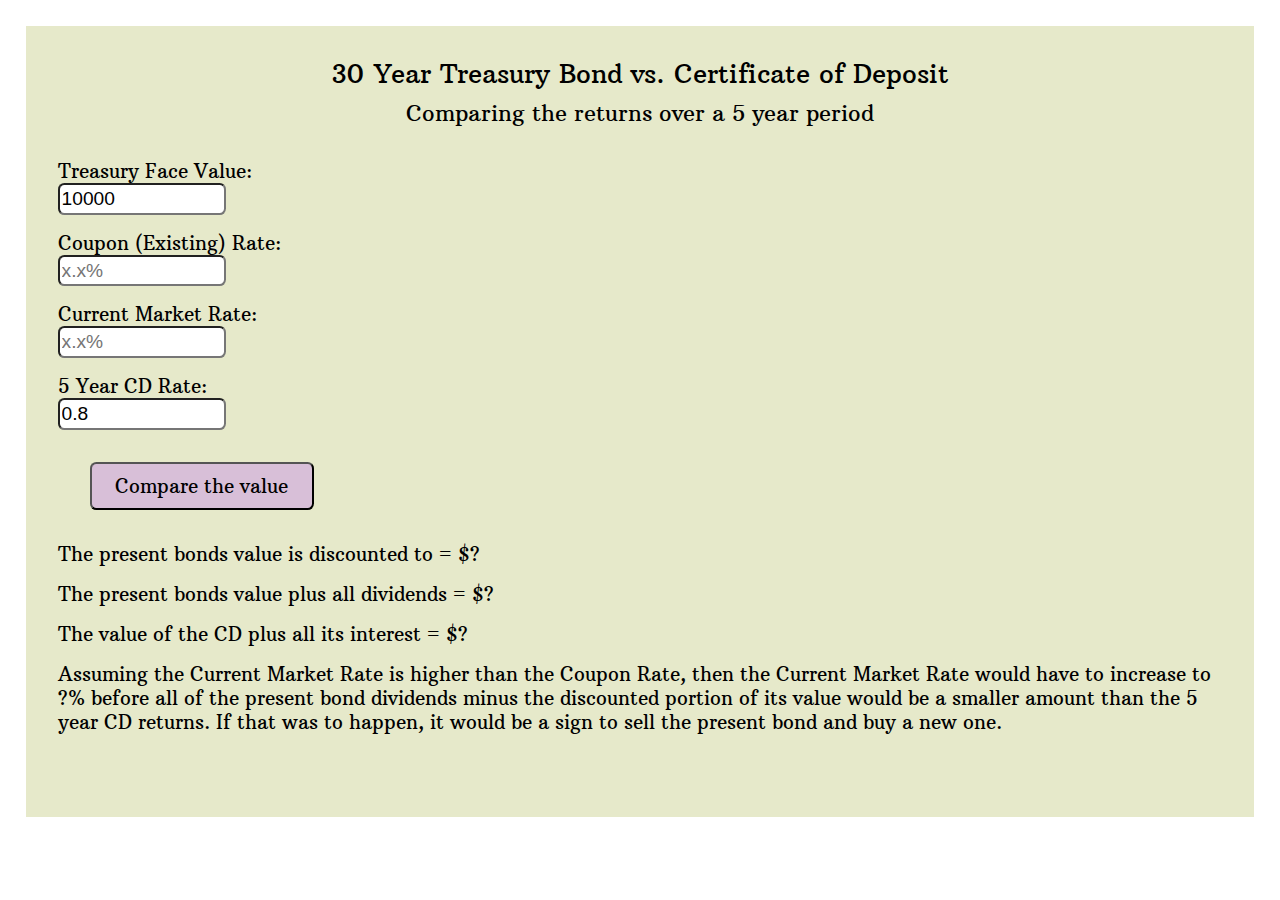
==== index.html @ 489ad0e9 "Changed title of index - removed Bond" ====
<!DOCTYPE html>
<html lang="en">
<head>
	<meta charset="utf-8">
	<meta name="viewport" content="width=device-width, initial-scale=1.0">
	<meta http-equiv="X-UA-Compatible" content="IE=edge, chrome=1">

	<title>Value of Treasury bonds</title>
	
	<meta name="description" content="Describe website for search engines.">
	
	<link rel="shortcut icon" href="./assets/rotateBondFavicon.ico" type="image/x-icon">

	<link rel="stylesheet" type="text/css" href="./cssBond.css">

</head>
<body>
	<div id="blanket">
		<div id="title">
			<div id="main">30 Year Treasury Bond vs. Certificate of Deposit</div>
			<div id="minor">Comparing the returns over a 5 year period</div>
		</div>
		
		<div id="entries">
			<div class="flexColumn">
				<label for="faceV">Treasury Face Value:</label>
				<input type="text" id="faceV" name="faceV" placeholder="$" autocomplete="off" value=10000></div>
			<div class="flexColumn entryTop">
				<label for="couponR">Coupon (Existing) Rate:</label>
				<input type="text" id="couponR" name="couponR" placeholder="x.x%" autocomplete="off">
			</div>
			<div class="flexColumn entryTop">
				<label for="currentR">Current Market Rate:</label>
				<input type="text" id="currentR" name="currentR" placeholder="x.x%" autocomplete="off">
			</div>
			<div class="flexColumn entryTop">
				<label for="cdR">5 Year CD Rate:</label>
				<input type="text" id="cdR" name="cdR" placeholder="x.x%" autocomplete="off" value="0.8"></div>

			<button type="button" id="clickV">Compare the value</button>

		</div>

		<div id="results">

			<div>The present bonds value is discounted to = $<span id="presentV">?</span></div>

			<div class="entryTop">The present bonds value plus all dividends = $<span id="presentVD">?</span></div>

			<div class="entryTop">The value of the CD plus all its interest = $<span id="cdV">?</span></div>

			<div class="entryTop">Assuming the Current Market Rate is higher than the Coupon Rate, then the Current Market Rate would have to increase to <span id="whatRate">?</span>% before all of the present bond dividends minus the discounted portion of its value would be a smaller amount than the 5 year CD returns. If that was to happen, it would be a sign to sell the present bond and buy a new one.</div>

		</div>

		<div id="clearBottom"></div>

	</div>

	<script src="./bondCalculations.js"></script>

</body>
</html>
---- cssBond.css ----
@font-face { src: url("assets/arbutusSlab.ttf"); font-family: arbutus; }

html, body {
	margin: 0;
	padding: 0;
}

#blanket {
	width: 96vw;
	height: auto;
	margin: 2vw 0 0 2vw;
	background-color: rgb(230,233,202);
	font-family: arbutus;
	font-size: 1.2rem;
}

#title {
	padding: 2rem 1rem;
	text-align: center;
}

#main {
	font-size: 1.6rem;
}

#minor {
	margin-top: 0.6rem;
	font-size: 1.4rem;
}

#entries {
	margin: 0 2rem;
}

.flexColumn {
	display: flex;
	flex-direction: column;
	align-items: flex-start;
}

.entryTop {
	margin: 1rem 0 0 0;
}

input {
	width: 10rem;
	height: 1.6rem;
	font-size: 1.2rem;
	border-radius: 0.4rem;
}

#clickV {
	margin: 2rem 2rem 0 2rem;
	width: 14rem;
	height: 3rem;
	font-family: arbutus;
	font-size: 1.2rem;
	text-align: center;
	border-radius: 0.4rem;
	background-color: Thistle;

}

#results {
	margin: 2rem 2rem;
}

#clearBottom {
	width: 100%;
	height: 4vw;
}
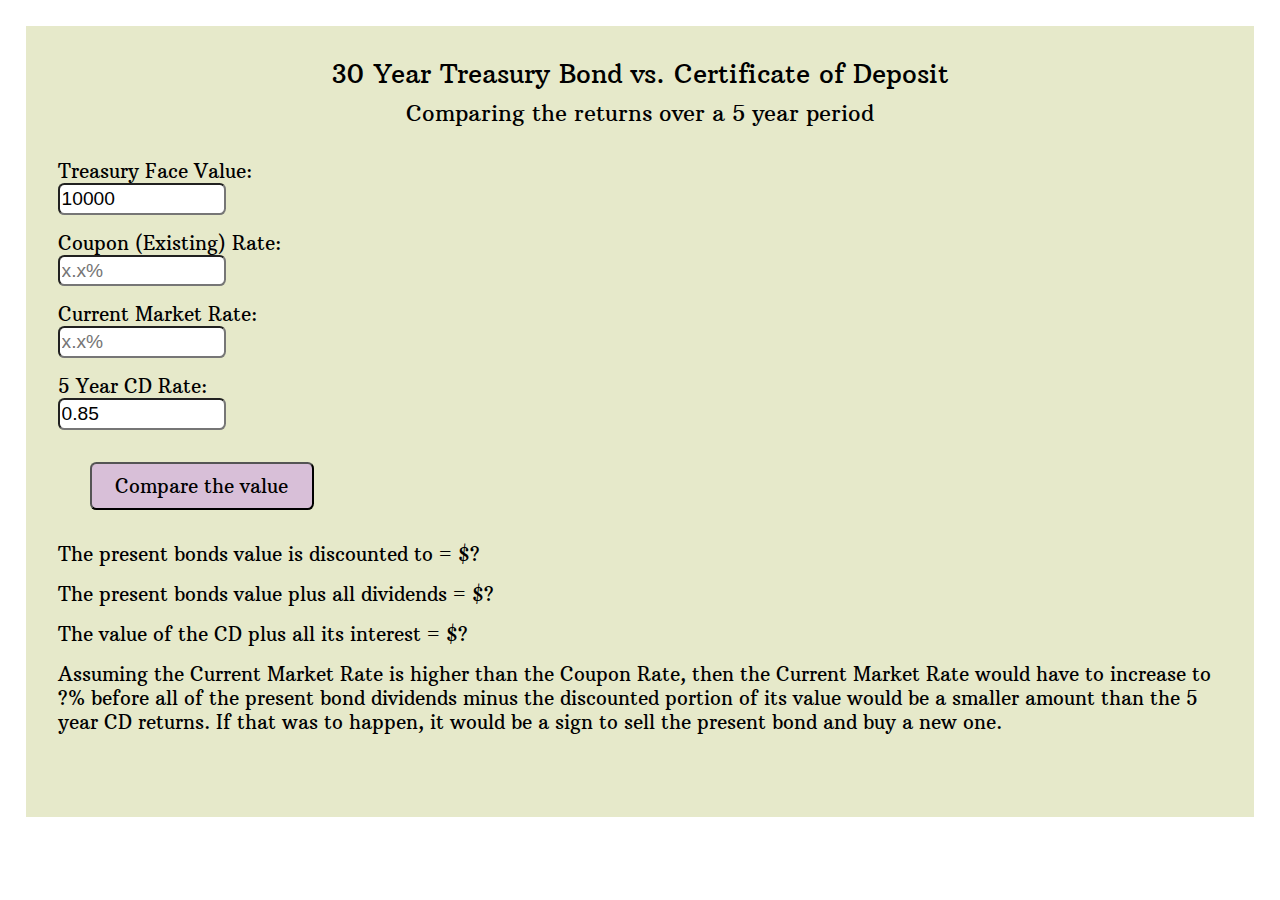
==== commit be7b7c04: "increased CD rate from 0.8 to 0.85" ====
--- a/index.html
+++ b/index.html
@@ -36,7 +36,7 @@
 			</div>
 			<div class="flexColumn entryTop">
 				<label for="cdR">5 Year CD Rate:</label>
-				<input type="text" id="cdR" name="cdR" placeholder="x.x%" autocomplete="off" value="0.8"></div>
+				<input type="text" id="cdR" name="cdR" placeholder="x.x%" autocomplete="off" value="0.85"></div>
 
 			<button type="button" id="clickV">Compare the value</button>
 
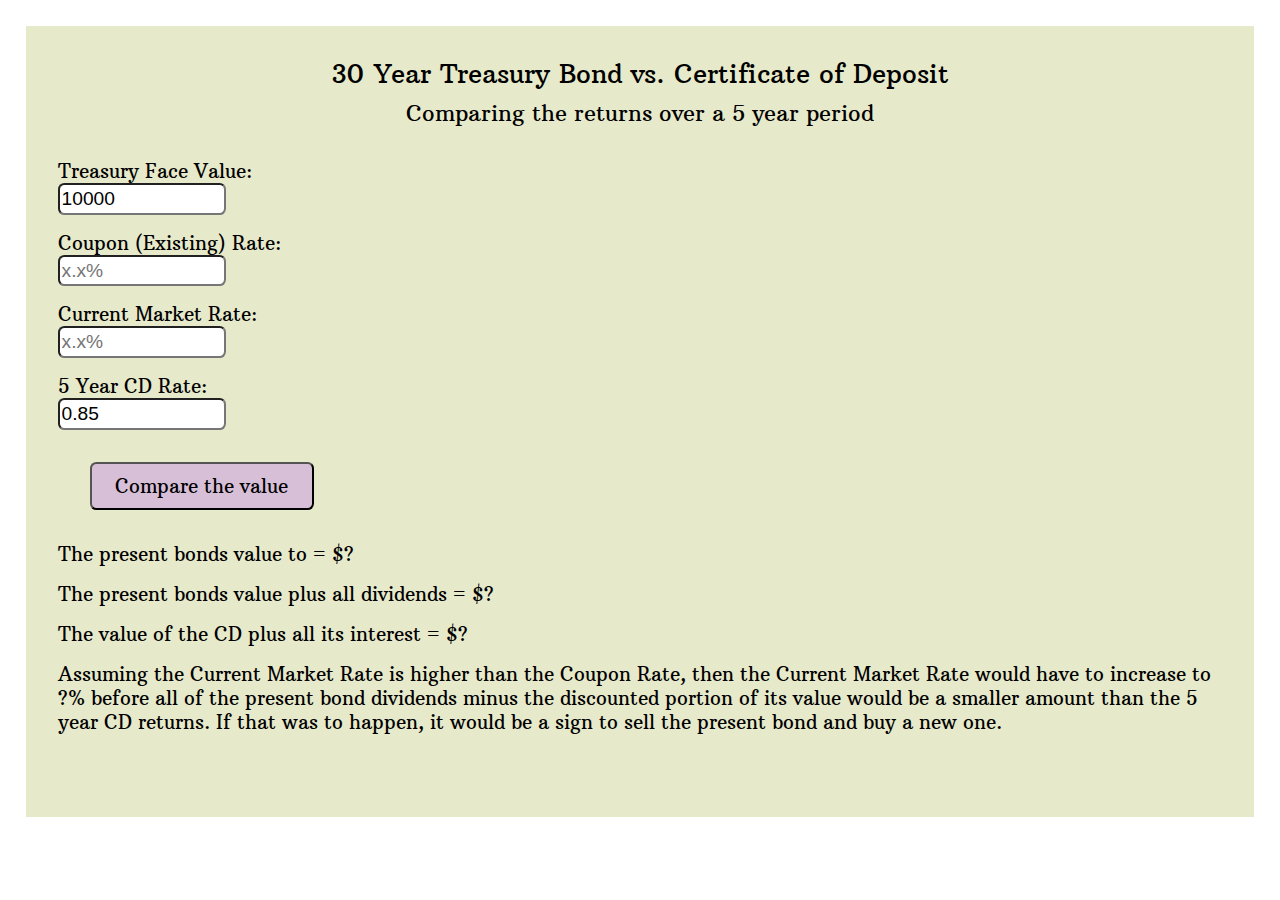
==== commit df21bb21: "added increased value" ====
--- a/index.html
+++ b/index.html
@@ -44,7 +44,7 @@
 
 		<div id="results">
 
-			<div>The present bonds value is discounted to = $<span id="presentV">?</span></div>
+			<div>The present bonds value <span id="presentDir"></span> to = $<span id="presentV">?</span></div>
 
 			<div class="entryTop">The present bonds value plus all dividends = $<span id="presentVD">?</span></div>
 
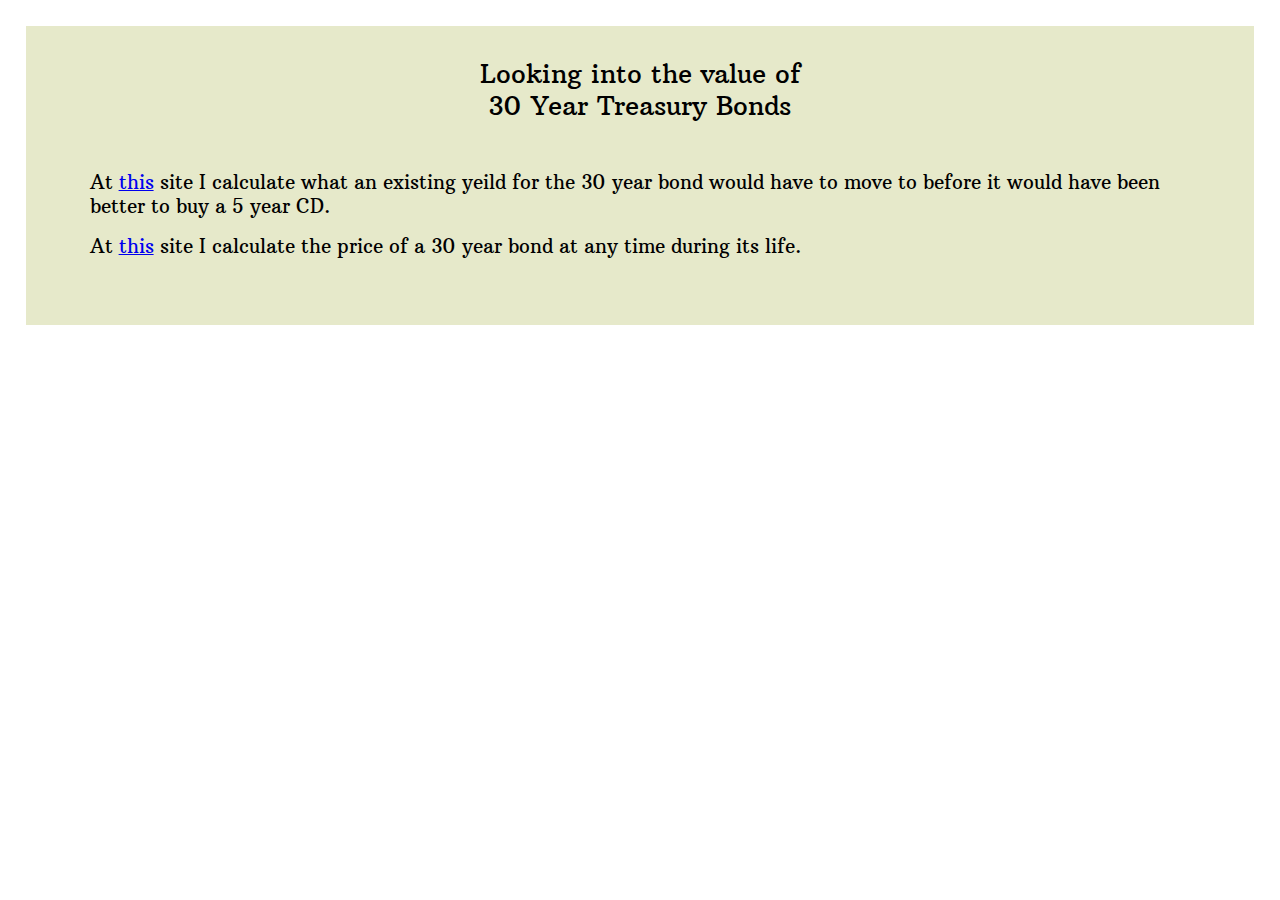
==== commit c292f280: "added two pages" ====
--- a/index.html
+++ b/index.html
@@ -16,49 +16,18 @@
 
 </head>
 <body>
-	<div id="blanket">
-		<div id="title">
-			<div id="main">30 Year Treasury Bond vs. Certificate of Deposit</div>
-			<div id="minor">Comparing the returns over a 5 year period</div>
-		</div>
-		
-		<div id="entries">
-			<div class="flexColumn">
-				<label for="faceV">Treasury Face Value:</label>
-				<input type="text" id="faceV" name="faceV" placeholder="$" autocomplete="off" value=10000></div>
-			<div class="flexColumn entryTop">
-				<label for="couponR">Coupon (Existing) Rate:</label>
-				<input type="text" id="couponR" name="couponR" placeholder="x.x%" autocomplete="off">
-			</div>
-			<div class="flexColumn entryTop">
-				<label for="currentR">Current Market Rate:</label>
-				<input type="text" id="currentR" name="currentR" placeholder="x.x%" autocomplete="off">
-			</div>
-			<div class="flexColumn entryTop">
-				<label for="cdR">5 Year CD Rate:</label>
-				<input type="text" id="cdR" name="cdR" placeholder="x.x%" autocomplete="off" value="0.85"></div>
-
-			<button type="button" id="clickV">Compare the value</button>
-
+	<div class="blanket">
+		<div class="title">
+			<div class="main">Looking into the value of</div>
+			<div class="main">30 Year Treasury Bonds</div>
 		</div>
 
-		<div id="results">
+		<div class="link">At <a href="./indexCompare.html">this</a> site I calculate what an existing yeild for the 30 year bond would have to move to before it would have been better to buy a 5 year CD.</div>
 
-			<div>The present bonds value <span id="presentDir"></span> to = $<span id="presentV">?</span></div>
+		<div class="link">At <a href="./indexPrice.html">this</a> site I calculate the price of a 30 year bond at any time during its life.</div>
 
-			<div class="entryTop">The present bonds value plus all dividends = $<span id="presentVD">?</span></div>
-
-			<div class="entryTop">The value of the CD plus all its interest = $<span id="cdV">?</span></div>
-
-			<div class="entryTop">Assuming the Current Market Rate is higher than the Coupon Rate, then the Current Market Rate would have to increase to <span id="whatRate">?</span>% before all of the present bond dividends minus the discounted portion of its value would be a smaller amount than the 5 year CD returns. If that was to happen, it would be a sign to sell the present bond and buy a new one.</div>
-
-		</div>
-
-		<div id="clearBottom"></div>
-
+		<div class="clearBottom"></div>
 	</div>
-
-	<script src="./bondCalculations.js"></script>
 
 </body>
 </html>
--- a/cssBond.css
+++ b/cssBond.css
@@ -6,7 +6,7 @@
 	padding: 0;
 }
 
-#blanket {
+.blanket {
 	width: 96vw;
 	height: auto;
 	margin: 2vw 0 0 2vw;
@@ -15,21 +15,21 @@
 	font-size: 1.2rem;
 }
 
-#title {
+.title {
 	padding: 2rem 1rem;
 	text-align: center;
 }
 
-#main {
+.main {
 	font-size: 1.6rem;
 }
 
-#minor {
+.minor {
 	margin-top: 0.6rem;
 	font-size: 1.4rem;
 }
 
-#entries {
+.entries {
 	margin: 0 2rem;
 }
 
@@ -50,7 +50,7 @@
 	border-radius: 0.4rem;
 }
 
-#clickV {
+.clickBtn {
 	margin: 2rem 2rem 0 2rem;
 	width: 14rem;
 	height: 3rem;
@@ -62,11 +62,15 @@
 
 }
 
-#results {
+.results {
 	margin: 2rem 2rem;
 }
 
-#clearBottom {
+.link {
+	margin: 1rem 4rem;
+}
+
+.clearBottom {
 	width: 100%;
 	height: 4vw;
 }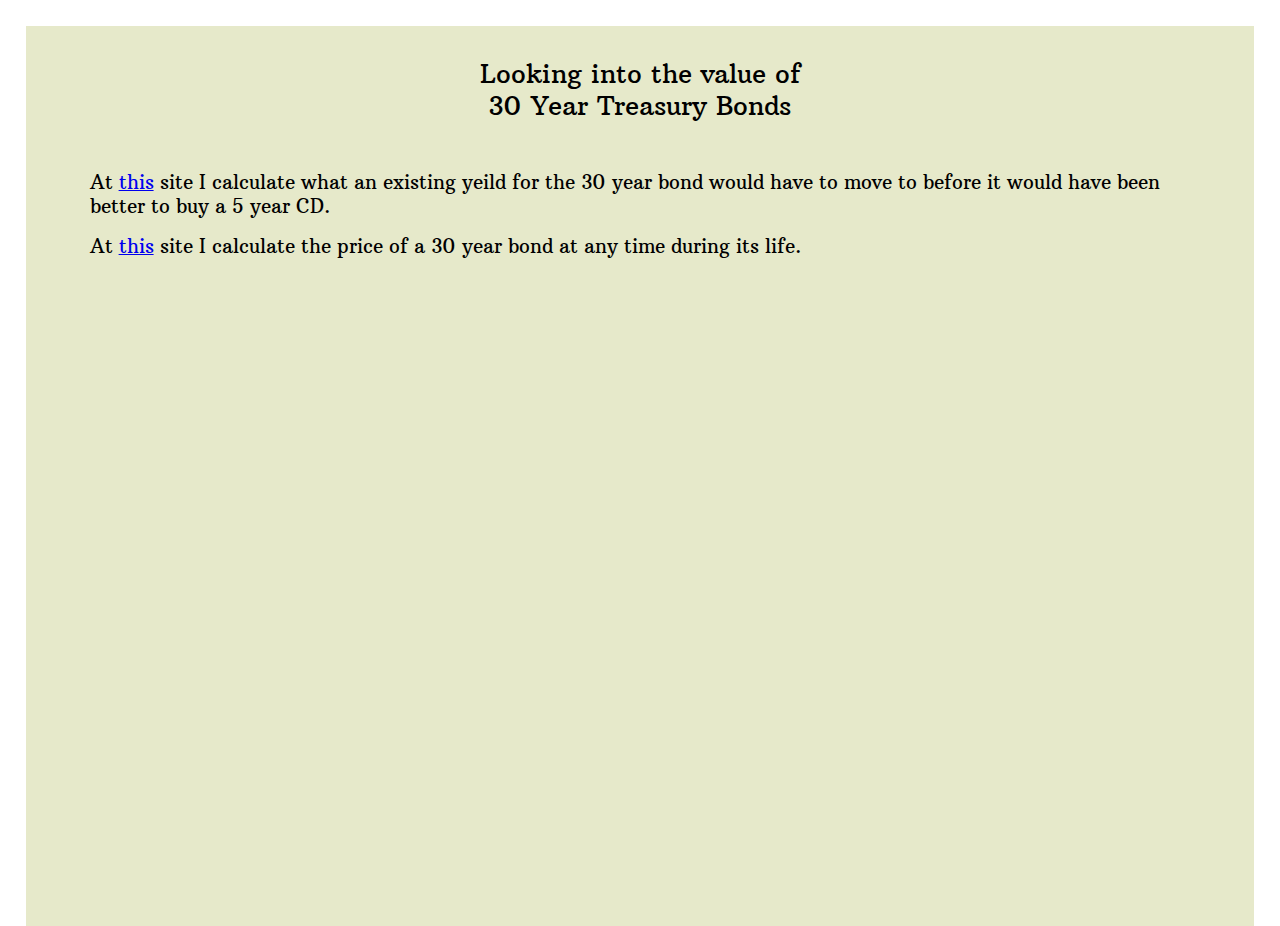
==== commit 19cc2912: "both 100vh and auto for blanket" ====
--- a/index.html
+++ b/index.html
@@ -16,7 +16,7 @@
 
 </head>
 <body>
-	<div class="blanket">
+	<div class="blanket viewHeight">
 		<div class="title">
 			<div class="main">Looking into the value of</div>
 			<div class="main">30 Year Treasury Bonds</div>
--- a/cssBond.css
+++ b/cssBond.css
@@ -13,6 +13,10 @@
 	background-color: rgb(230,233,202);
 	font-family: arbutus;
 	font-size: 1.2rem;
+}
+
+.viewHeight {
+	height: 100vh;
 }
 
 .title {
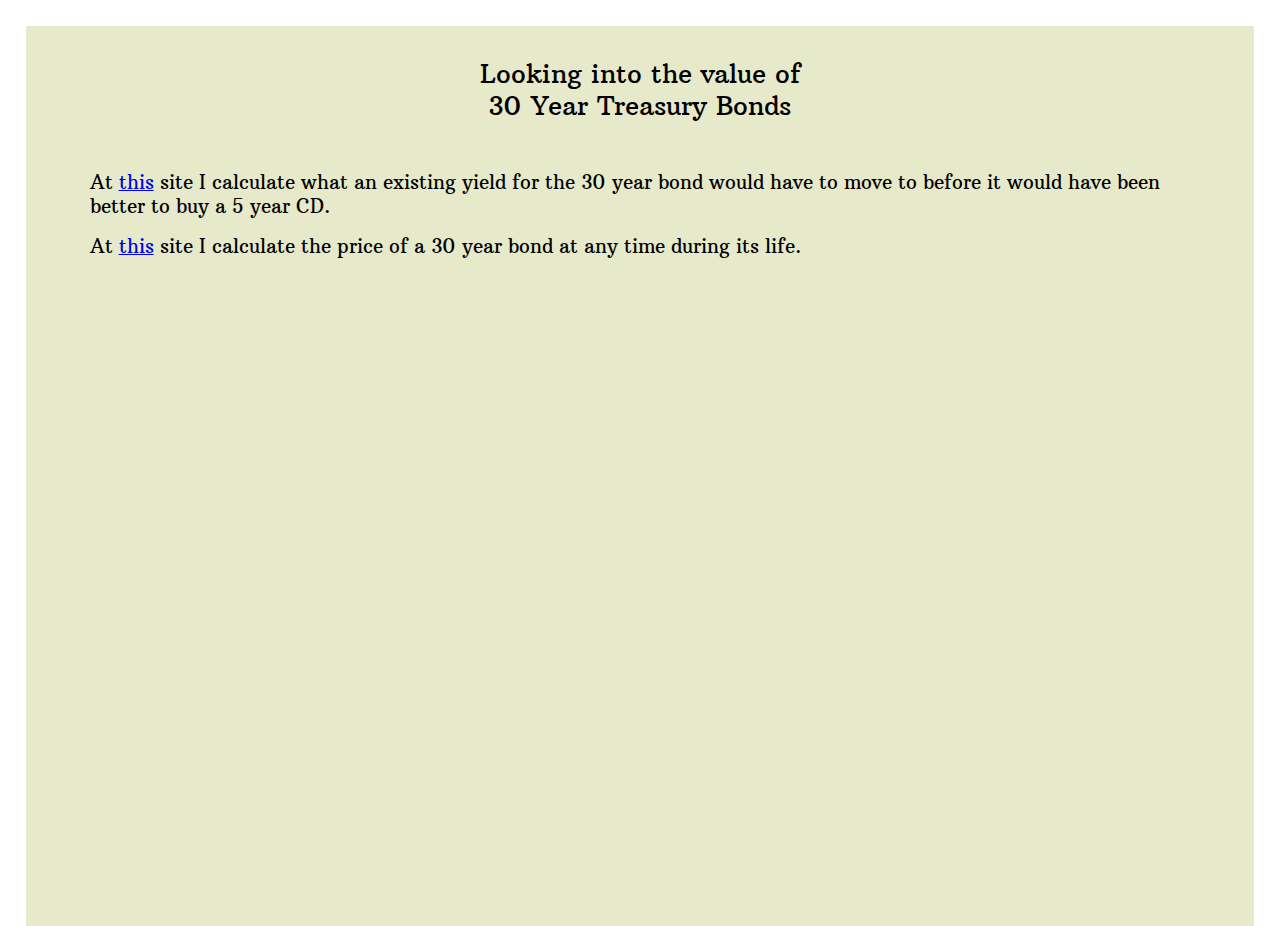
==== commit acb1b6cf: "corrected increase/decrease" ====
--- a/index.html
+++ b/index.html
@@ -22,7 +22,7 @@
 			<div class="main">30 Year Treasury Bonds</div>
 		</div>
 
-		<div class="link">At <a href="./indexCompare.html">this</a> site I calculate what an existing yeild for the 30 year bond would have to move to before it would have been better to buy a 5 year CD.</div>
+		<div class="link">At <a href="./indexCompare.html">this</a> site I calculate what an existing yield for the 30 year bond would have to move to before it would have been better to buy a 5 year CD.</div>
 
 		<div class="link">At <a href="./indexPrice.html">this</a> site I calculate the price of a 30 year bond at any time during its life.</div>
 
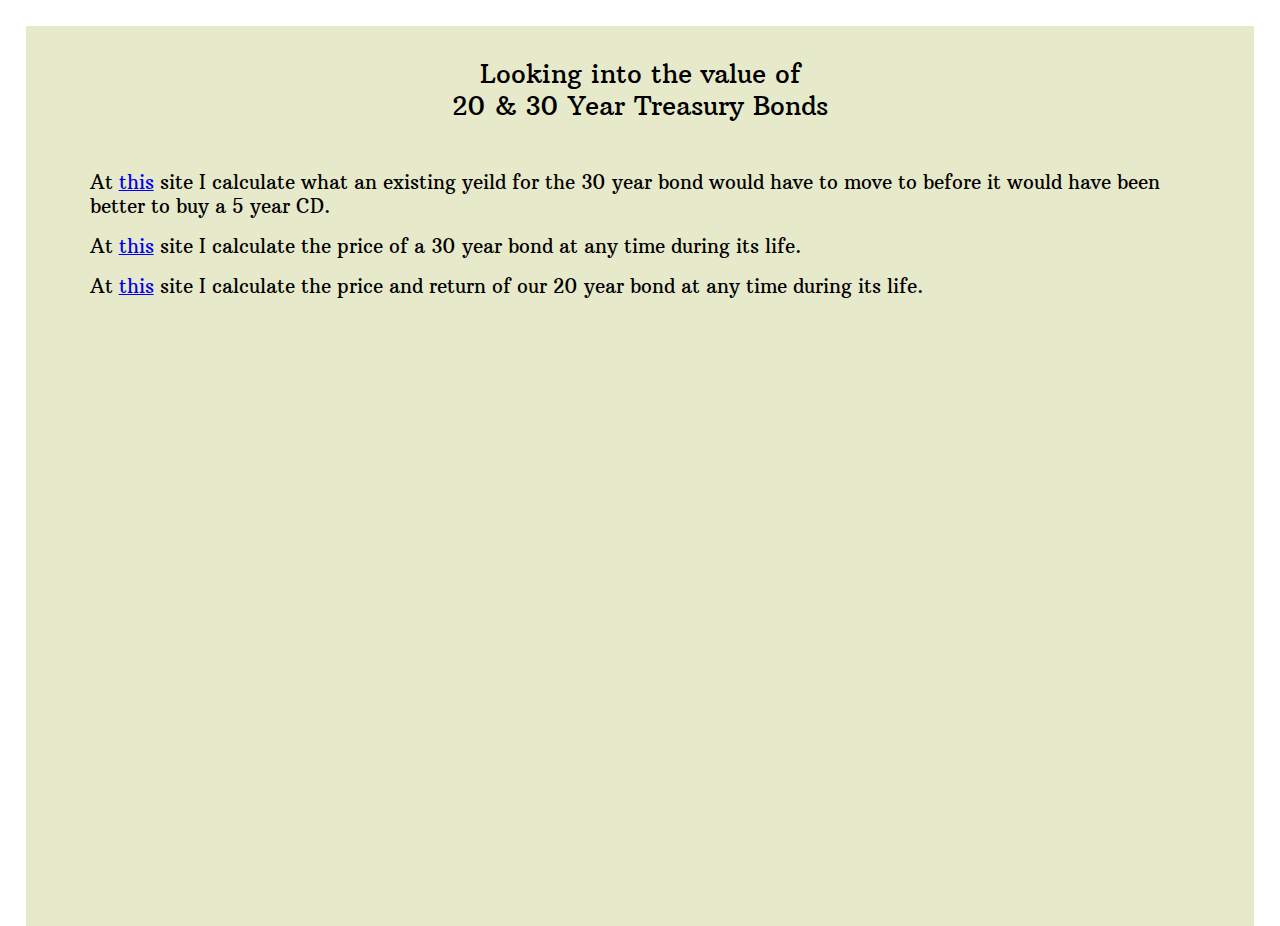
==== commit 297feeef: "added our 20year bond pricing" ====
--- a/index.html
+++ b/index.html
@@ -19,12 +19,14 @@
 	<div class="blanket viewHeight">
 		<div class="title">
 			<div class="main">Looking into the value of</div>
-			<div class="main">30 Year Treasury Bonds</div>
+			<div class="main">20 & 30 Year Treasury Bonds</div>
 		</div>
 
-		<div class="link">At <a href="./indexCompare.html">this</a> site I calculate what an existing yield for the 30 year bond would have to move to before it would have been better to buy a 5 year CD.</div>
+		<div class="link">At <a href="./indexCompare.html">this</a> site I calculate what an existing yeild for the 30 year bond would have to move to before it would have been better to buy a 5 year CD.</div>
 
 		<div class="link">At <a href="./indexPrice.html">this</a> site I calculate the price of a 30 year bond at any time during its life.</div>
+
+		<div class="link">At <a href="./indexOurTreasury.html">this</a> site I calculate the price and return of our 20 year bond at any time during its life.</div>		
 
 		<div class="clearBottom"></div>
 	</div>
--- a/cssBond.css
+++ b/cssBond.css
@@ -63,7 +63,6 @@
 	text-align: center;
 	border-radius: 0.4rem;
 	background-color: Thistle;
-
 }
 
 .results {
